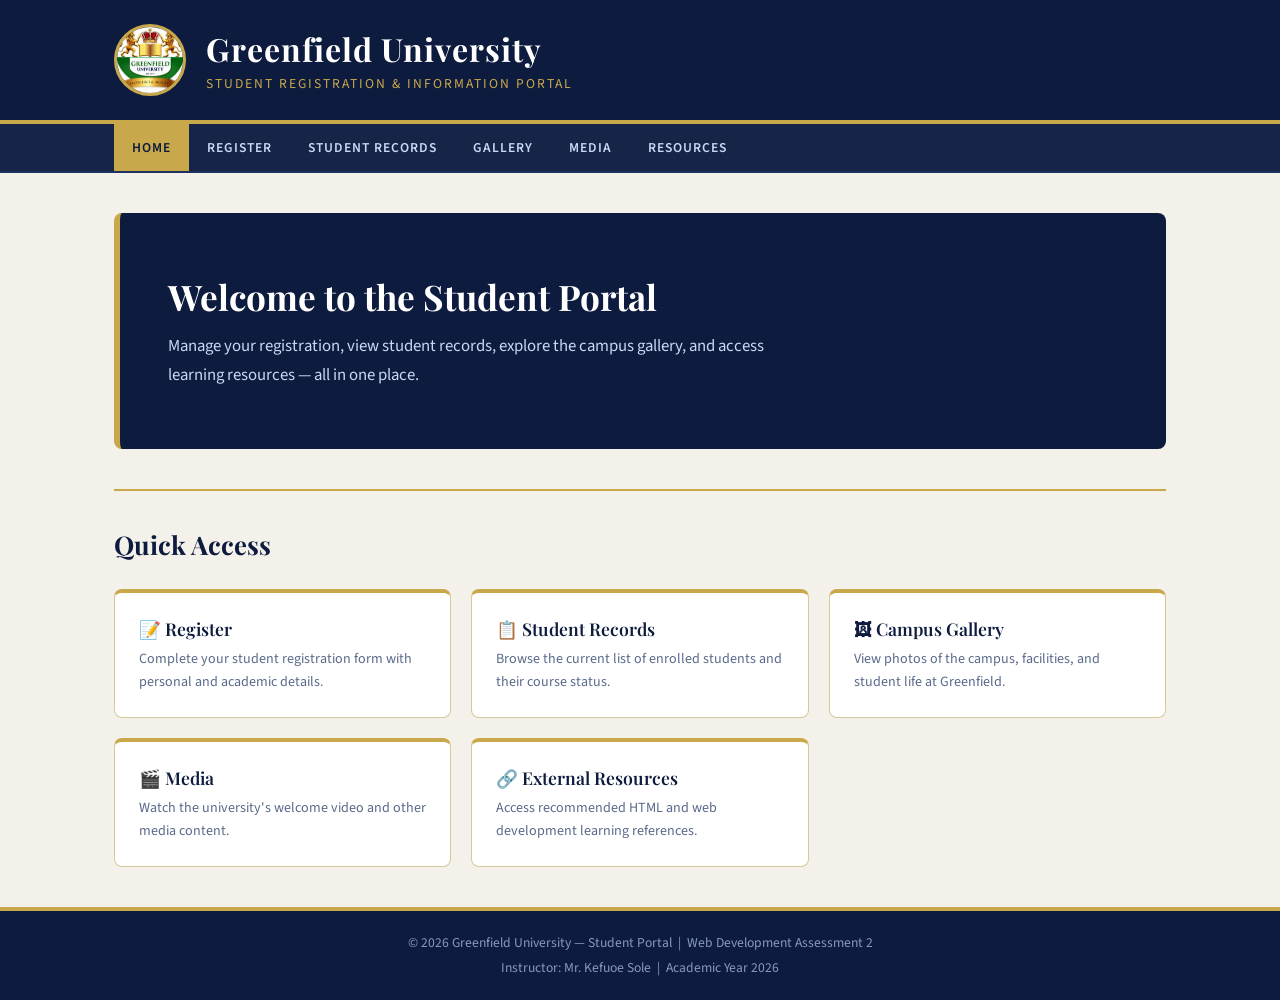
==== index.html @ 241cb066 "jksdvbsd" ====
<!DOCTYPE html>
<html lang="en">
<head>
  <meta charset="UTF-8" />
  <meta name="viewport" content="width=device-width, initial-scale=1.0" />
  <title>Home — Greenfield University Portal</title>
  <!-- Shared stylesheet -->
  <link rel="stylesheet" href="pages/style.css" />
</head>
<body>

  <!-- ===== HEADER ===== -->
  <header>
    <div class="header-inner">
    <img src="media/logo.jpg" alt="Greenfield University logo" width="72" height="72" />
    <div>
      <h1>Greenfield University</h1>
      <p>Student Registration &amp; Information Portal</p>
    </div>
  </header>

  <!-- ===== NAVIGATION ===== -->
  <nav>
    <div class="nav-inner">
    <a href="index.html"     class="active">Home</a>
    <a href="pages/register.html">Register</a>
    <a href="pages/records.html">Student Records</a>
    <a href="pages/gallery.html">Gallery</a>
    <a href="pages/media.html">Media</a>
    <a href="resources.html">Resources</a>
    </div>
  </nav>

  <!-- ===== MAIN CONTENT ===== -->
  <main>

    <!-- Hero Banner -->
    <div class="hero">
      <h2>Welcome to the Student Portal</h2>
      <p>
        Manage your registration, view student records, explore the campus
        gallery, and access learning resources — all in one place.
      </p>
    </div>

    <hr />

    <!-- Quick-access cards -->
    <h2>Quick Access</h2>
    <br />
    <div class="cards">

      <a href="register.html" class="card">
        <h3>📝 Register</h3>
        <p>Complete your student registration form with personal and academic details.</p>
      </a>

      <a href="records.html" class="card">
        <h3>📋 Student Records</h3>
        <p>Browse the current list of enrolled students and their course status.</p>
      </a>

      <a href="gallery.html" class="card">
        <h3>🖼 Campus Gallery</h3>
        <p>View photos of the campus, facilities, and student life at Greenfield.</p>
      </a>

      <a href="media.html" class="card">
        <h3>🎬 Media</h3>
        <p>Watch the university's welcome video and other media content.</p>
      </a>

      <a href="resources.html" class="card">
        <h3>🔗 External Resources</h3>
        <p>Access recommended HTML and web development learning references.</p>
      </a>

    </div>

  </main>

  <!-- ===== FOOTER ===== -->
  <footer>
    <p>&copy; 2026 Greenfield University — Student Portal &nbsp;|&nbsp; Web Development Assessment 2</p>
    <p>Instructor: Mr. Kefuoe Sole &nbsp;|&nbsp; Academic Year 2026</p>
  </footer>

</body>
</html>
---- pages/style.css ----
/* ================================================
   Greenfield University — Student Portal
   Shared Stylesheet: style.css
   ================================================ */

@import url('https://fonts.googleapis.com/css2?family=Playfair+Display:wght@700&family=Source+Sans+3:wght@300;400;600&display=swap');

/* ---- CSS Variables ---- */
:root {
  --navy:   #0d1b3e;
  --navy2:  #162447;
  --gold:   #c9a84c;
  --light:  #f4f1ea;
  --white:  #ffffff;
  --mid:    #5a6a8a;
  --border: #d4c99a;
  --green:  #155724;
  --green-bg: #d4edda;
  --red:    #721c24;
  --red-bg: #f8d7da;
}

/* ---- Reset ---- */
* {
  box-sizing: border-box;
  margin: 0;
  padding: 0;
}

body {
  font-family: 'Source Sans 3', sans-serif;
  background: var(--light);
  color: var(--navy);
}

/* ================================================
   HEADER
   ================================================ */
header {
  background: var(--navy);
  color: var(--white);
  border-bottom: 4px solid var(--gold);
}

/* Inner wrapper keeps content aligned with main & nav */
header .header-inner {
  max-width: 1100px;
  margin: 0 auto;
  padding: 24px 24px;
  display: flex;
  align-items: center;
  gap: 20px;
}

header img {
  width: 72px;
  height: 72px;
  border-radius: 50%;
  border: 3px solid var(--gold);
  object-fit: cover;
  flex-shrink: 0;
}

header h1 {
  font-family: 'Playfair Display', serif;
  font-size: 2rem;
  letter-spacing: 1px;
  color: var(--white);
}

header p {
  color: var(--gold);
  font-size: 0.85rem;
  letter-spacing: 2px;
  text-transform: uppercase;
  margin-top: 4px;
}

/* ================================================
   NAVIGATION
   ================================================ */
nav {
  background: var(--navy2);
  border-bottom: 2px solid #1e3360;
}

/* Inner wrapper aligns nav links with header & main */
nav .nav-inner {
  max-width: 1100px;
  margin: 0 auto;
  padding: 0 24px;
  display: flex;
  flex-wrap: wrap;
  gap: 0;
}

nav a {
  color: #ccd6f6;
  text-decoration: none;
  padding: 14px 18px;
  font-size: 0.85rem;
  letter-spacing: 1px;
  text-transform: uppercase;
  transition: background 0.2s, color 0.2s;
  display: inline-block;
  font-weight: 600;
}

nav a:hover,
nav a.active {
  background: var(--gold);
  color: var(--navy);
}

/* ================================================
   MAIN CONTENT AREA
   ================================================ */
main {
  max-width: 1100px;
  margin: 0 auto;
  padding: 40px 24px;
}

section {
  margin-bottom: 48px;
}

/* ---- Headings ---- */
h2 {
  font-family: 'Playfair Display', serif;
  font-size: 1.6rem;
  color: var(--navy);
  margin-bottom: 6px;
}

h3 {
  font-size: 1.1rem;
  color: var(--mid);
  font-weight: 600;
  margin-bottom: 16px;
  text-transform: uppercase;
  letter-spacing: 1px;
}

/* ---- Horizontal Rule ---- */
hr {
  border: none;
  border-top: 2px solid var(--gold);
  margin: 36px 0;
}

/* ================================================
   FORM STYLES  (register.html)
   ================================================ */
form {
  background: var(--white);
  border: 1px solid var(--border);
  border-radius: 8px;
  padding: 36px;
}

fieldset {
  border: 1px solid var(--border);
  border-radius: 6px;
  padding: 20px 24px;
  margin-bottom: 24px;
}

legend {
  font-family: 'Playfair Display', serif;
  font-size: 1rem;
  color: var(--gold);
  padding: 0 8px;
  font-weight: 700;
}

.form-row {
  display: grid;
  grid-template-columns: 1fr 1fr;
  gap: 20px;
  margin-bottom: 16px;
}

.form-group {
  display: flex;
  flex-direction: column;
  gap: 6px;
}

label {
  font-size: 0.85rem;
  font-weight: 600;
  color: var(--navy);
  letter-spacing: 0.5px;
}

input[type="text"],
input[type="email"],
input[type="password"],
input[type="number"],
input[type="date"],
input[type="file"],
select,
textarea {
  padding: 10px 14px;
  border: 1px solid #c5d0e6;
  border-radius: 5px;
  font-family: 'Source Sans 3', sans-serif;
  font-size: 0.95rem;
  color: var(--navy);
  background: #f9f9fc;
  transition: border-color 0.2s;
}

input:focus,
select:focus,
textarea:focus {
  outline: none;
  border-color: var(--gold);
  background: var(--white);
}

textarea {
  resize: vertical;
  min-height: 100px;
}

.radio-group,
.check-group {
  display: flex;
  gap: 20px;
  flex-wrap: wrap;
  margin-top: 4px;
}

.radio-group label,
.check-group label {
  display: flex;
  align-items: center;
  gap: 6px;
  font-weight: 400;
  cursor: pointer;
}

.btn-row {
  display: flex;
  gap: 12px;
  margin-top: 24px;
}

.btn {
  padding: 11px 28px;
  border: none;
  border-radius: 5px;
  font-family: 'Source Sans 3', sans-serif;
  font-size: 0.95rem;
  font-weight: 600;
  cursor: pointer;
  letter-spacing: 0.5px;
  transition: opacity 0.2s;
}

.btn-submit { background: var(--navy);  color: var(--white); }
.btn-reset  { background: #e8e0cc;      color: var(--navy);  }
.btn-save   { background: var(--gold);  color: var(--navy);  }
.btn:hover  { opacity: 0.85; }

/* ================================================
   TABLE STYLES  (records.html)
   ================================================ */
.table-wrap {
  overflow-x: auto;
}

table {
  width: 100%;
  border-collapse: collapse;
  background: var(--white);
  border: 2px solid var(--navy);
  font-size: 0.93rem;
}

thead {
  background: var(--navy);
  color: var(--white);
}

thead th {
  padding: 13px 16px;
  text-align: left;
  font-family: 'Playfair Display', serif;
  font-size: 0.95rem;
  border: 1px solid #2a3e6a;
}

tbody tr:nth-child(even) {
  background: #f0ecde;
}

tbody td {
  padding: 11px 16px;
  border: 1px solid var(--border);
  color: var(--navy);
}

.badge {
  display: inline-block;
  padding: 3px 10px;
  border-radius: 12px;
  font-size: 0.78rem;
  font-weight: 700;
  letter-spacing: 0.5px;
}

.badge-active   { background: var(--green-bg); color: var(--green); }
.badge-inactive { background: var(--red-bg);   color: var(--red);   }

/* ================================================
   IMAGE GALLERY  (gallery.html)
   ================================================ */
.image-gallery {
  display: grid;
  grid-template-columns: 1fr 1fr;
  gap: 24px;
}

.image-card {
  background: var(--white);
  border: 1px solid var(--border);
  border-radius: 8px;
  overflow: hidden;
  text-align: center;
}

.image-card img {
  width: 100%;
  height: 260px;
  object-fit: cover;
  display: block;
}

.image-card p {
  padding: 12px;
  font-size: 0.85rem;
  color: var(--mid);
  font-style: italic;
}

/* ================================================
   VIDEO  (media.html)
   ================================================ */
.video-wrap {
  background: var(--navy);
  border: 2px solid var(--border);
  border-radius: 12px;
  padding: 36px 32px;
  text-align: center;
}

.video-wrap video {
  width: 100%;
  max-width: 800px;
  border-radius: 8px;
  border: 3px solid var(--gold);
  display: block;
  margin: 0 auto;
  box-shadow: 0 8px 32px rgba(0,0,0,0.45);
}

.video-fallback {
  display: block;
  padding: 32px;
  color: #ccd6f6;
  font-style: italic;
  background: #162447;
  border-radius: 6px;
  max-width: 800px;
  margin: 0 auto;
}

.video-caption {
  margin-top: 16px;
  color: var(--gold);
  font-size: 0.95rem;
  letter-spacing: 1px;
  text-transform: uppercase;
  font-weight: 600;
}

/* Info text below video wrap */
.video-info {
  margin-top: 24px;
  color: var(--navy);
  font-size: 0.97rem;
  line-height: 1.7;
}

/* ================================================
   IFRAME  (resources.html)
   ================================================ */
.frame-wrap {
  background: var(--white);
  border: 1px solid var(--border);
  border-radius: 8px;
  padding: 16px;
}

iframe {
  width: 100%;
  height: 480px;
  border: 2px solid var(--navy);
  border-radius: 6px;
  display: block;
}

.frame-note {
  margin-top: 10px;
  color: var(--mid);
  font-size: 0.85rem;
  text-align: center;
}

/* ================================================
   HOME PAGE HERO  (index.html)
   ================================================ */
.hero {
  background: var(--navy);
  color: var(--white);
  padding: 60px 48px;
  border-radius: 8px;
  margin-bottom: 40px;
  border-left: 6px solid var(--gold);
}

.hero h2 {
  font-family: 'Playfair Display', serif;
  font-size: 2.2rem;
  color: var(--white);
  margin-bottom: 12px;
}

.hero p {
  font-size: 1.05rem;
  color: #ccd6f6;
  max-width: 600px;
  line-height: 1.7;
}

.cards {
  display: grid;
  grid-template-columns: repeat(3, 1fr);
  gap: 20px;
}

.card {
  background: var(--white);
  border: 1px solid var(--border);
  border-top: 4px solid var(--gold);
  border-radius: 8px;
  padding: 24px;
  text-decoration: none;
  color: var(--navy);
  transition: box-shadow 0.2s, transform 0.2s;
  display: block;
}

.card:hover {
  box-shadow: 0 6px 24px rgba(13,27,62,0.12);
  transform: translateY(-3px);
}

.card h3 {
  font-family: 'Playfair Display', serif;
  font-size: 1.1rem;
  color: var(--navy);
  margin-bottom: 8px;
  text-transform: none;
  letter-spacing: 0;
}

.card p {
  font-size: 0.88rem;
  color: var(--mid);
  line-height: 1.6;
}

/* ================================================
   FOOTER
   ================================================ */
footer {
  background: var(--navy);
  color: #8899bb;
  text-align: center;
  padding: 20px;
  font-size: 0.85rem;
  border-top: 4px solid var(--gold);
  line-height: 1.8;
}

/* ================================================
   RESPONSIVE — TABLET  (max-width: 768px)
   ================================================ */
@media (max-width: 768px) {

  /* --- Header --- */
  header .header-inner {
    padding: 16px;
    gap: 14px;
  }

  header h1 {
    font-size: 1.4rem;
    letter-spacing: 0.5px;
  }

  header p {
    font-size: 0.75rem;
    letter-spacing: 1px;
  }

  header img {
    width: 54px;
    height: 54px;
  }

  /* --- Navigation: wrap links into a tighter grid --- */
  nav .nav-inner {
    padding: 0 8px;
  }

  nav a {
    padding: 11px 12px;
    font-size: 0.78rem;
    letter-spacing: 0.5px;
  }

  /* --- Main padding --- */
  main {
    padding: 24px 16px;
  }

  /* --- Headings --- */
  h2 {
    font-size: 1.35rem;
  }

  h3 {
    font-size: 0.95rem;
  }

  /* --- Form --- */
  form {
    padding: 20px 16px;
  }

  fieldset {
    padding: 16px 14px;
  }

  /* Two-column form rows become single column */
  .form-row {
    grid-template-columns: 1fr;
    gap: 14px;
  }

  /* Buttons stack on small screens */
  .btn-row {
    flex-direction: column;
    gap: 10px;
  }

  .btn {
    width: 100%;
    text-align: center;
    padding: 13px 20px;
  }

  /* --- Table: allow horizontal scroll --- */
  .table-wrap {
    overflow-x: auto;
    -webkit-overflow-scrolling: touch;
  }

  table {
    font-size: 0.82rem;
    min-width: 560px;
  }

  thead th,
  tbody td {
    padding: 9px 10px;
  }

  /* --- Image gallery: single column --- */
  .image-gallery {
    grid-template-columns: 1fr;
    gap: 16px;
  }

  .image-card img {
    height: 200px;
  }

  /* --- Video --- */
  .video-wrap {
    padding: 20px 14px;
  }

  .video-caption {
    font-size: 0.82rem;
  }

  /* --- iFrame: shorter height on tablet --- */
  iframe {
    height: 340px;
  }

  /* --- Hero section --- */
  .hero {
    padding: 36px 20px;
  }

  .hero h2 {
    font-size: 1.6rem;
  }

  .hero p {
    font-size: 0.95rem;
  }

  /* --- Cards: two columns on tablet --- */
  .cards {
    grid-template-columns: 1fr 1fr;
    gap: 14px;
  }

  /* --- Footer --- */
  footer {
    font-size: 0.78rem;
    padding: 16px 12px;
  }
}

/* ================================================
   RESPONSIVE — MOBILE  (max-width: 480px)
   ================================================ */
@media (max-width: 480px) {

  /* --- Header: stack logo above text on very small screens --- */
  header .header-inner {
    flex-direction: column;
    align-items: flex-start;
    padding: 14px 14px;
    gap: 10px;
  }

  header h1 {
    font-size: 1.2rem;
  }

  header p {
    font-size: 0.7rem;
  }

  header img {
    width: 48px;
    height: 48px;
  }

  /* --- Navigation: all links same width, wrap to new rows --- */
  nav .nav-inner {
    padding: 0;
  }

  nav a {
    flex: 1 1 33%;
    text-align: center;
    padding: 10px 6px;
    font-size: 0.72rem;
    letter-spacing: 0;
    border-bottom: 1px solid #1e3360;
  }

  /* --- Main --- */
  main {
    padding: 18px 12px;
  }

  h2 {
    font-size: 1.2rem;
  }

  h3 {
    font-size: 0.88rem;
  }

  /* --- Form fields full width, larger touch targets --- */
  input[type="text"],
  input[type="email"],
  input[type="password"],
  input[type="number"],
  input[type="date"],
  input[type="file"],
  select,
  textarea {
    font-size: 1rem;
    padding: 12px 12px;
  }

  /* --- Radio and checkbox labels wrap nicely --- */
  .radio-group,
  .check-group {
    flex-direction: column;
    gap: 10px;
  }

  /* --- Table font smaller, still scrollable --- */
  table {
    font-size: 0.78rem;
    min-width: 480px;
  }

  /* --- Image card: full width, shorter image --- */
  .image-card img {
    height: 170px;
  }

  /* --- Video wrap tighter --- */
  .video-wrap {
    padding: 14px 10px;
    border-radius: 8px;
  }

  /* --- iFrame: shorter on mobile --- */
  iframe {
    height: 260px;
  }

  /* --- Hero --- */
  .hero {
    padding: 24px 14px;
    border-left-width: 4px;
  }

  .hero h2 {
    font-size: 1.3rem;
  }

  .hero p {
    font-size: 0.9rem;
  }

  /* --- Cards: single column on mobile --- */
  .cards {
    grid-template-columns: 1fr;
    gap: 12px;
  }

  .card {
    padding: 18px 16px;
  }

  /* --- HR spacing --- */
  hr {
    margin: 24px 0;
  }

  /* --- Footer stacked --- */
  footer {
    font-size: 0.75rem;
    padding: 14px 10px;
    line-height: 2;
  }
}
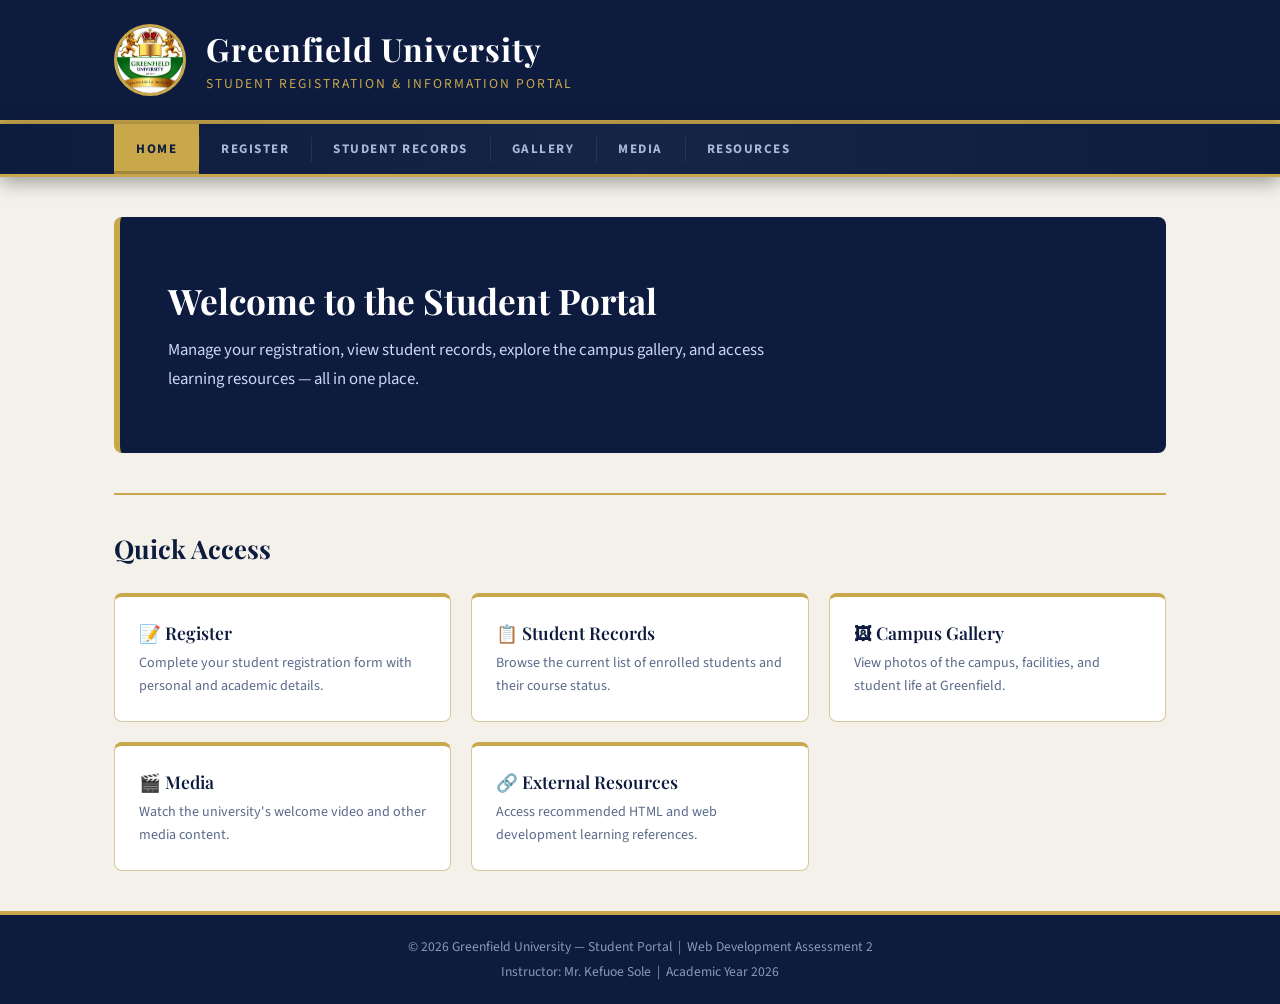
==== commit b2d960e2: "mcv" ====
--- a/index.html
+++ b/index.html
@@ -50,27 +50,27 @@
     <br />
     <div class="cards">
 
-      <a href="register.html" class="card">
+      <a href="pages/register.html" class="card">
         <h3>📝 Register</h3>
         <p>Complete your student registration form with personal and academic details.</p>
       </a>
 
-      <a href="records.html" class="card">
+      <a href="pages/records.html" class="card">
         <h3>📋 Student Records</h3>
         <p>Browse the current list of enrolled students and their course status.</p>
       </a>
 
-      <a href="gallery.html" class="card">
+      <a href="pages/gallery.html" class="card">
         <h3>🖼 Campus Gallery</h3>
         <p>View photos of the campus, facilities, and student life at Greenfield.</p>
       </a>
 
-      <a href="media.html" class="card">
+      <a href="pages/media.html" class="card">
         <h3>🎬 Media</h3>
         <p>Watch the university's welcome video and other media content.</p>
       </a>
 
-      <a href="resources.html" class="card">
+      <a href="pages/resources.html" class="card">
         <h3>🔗 External Resources</h3>
         <p>Access recommended HTML and web development learning references.</p>
       </a>
--- a/pages/style.css
+++ b/pages/style.css
@@ -80,8 +80,12 @@
    NAVIGATION
    ================================================ */
 nav {
-  background: var(--navy2);
-  border-bottom: 2px solid #1e3360;
+  background: linear-gradient(90deg, #0d1b3e 0%, #162447 50%, #0d1b3e 100%);
+  border-bottom: 3px solid var(--gold);
+  position: sticky;
+  top: 0;
+  z-index: 100;
+  box-shadow: 0 4px 20px rgba(0, 0, 0, 0.4);
 }
 
 /* Inner wrapper aligns nav links with header & main */
@@ -92,24 +96,79 @@
   display: flex;
   flex-wrap: wrap;
   gap: 0;
-}
-
+  align-items: stretch;
+}
+
+/* Each nav link */
 nav a {
-  color: #ccd6f6;
+  color: #a8b8d8;
   text-decoration: none;
-  padding: 14px 18px;
-  font-size: 0.85rem;
-  letter-spacing: 1px;
+  padding: 16px 22px;
+  font-size: 0.82rem;
+  letter-spacing: 1.5px;
   text-transform: uppercase;
-  transition: background 0.2s, color 0.2s;
-  display: inline-block;
-  font-weight: 600;
-}
-
-nav a:hover,
+  font-weight: 700;
+  display: inline-flex;
+  align-items: center;
+  gap: 7px;
+  position: relative;
+  transition: color 0.25s;
+}
+
+/* Animated gold underline bar on hover */
+nav a::after {
+  content: '';
+  position: absolute;
+  bottom: 0;
+  left: 50%;
+  transform: translateX(-50%) scaleX(0);
+  width: 80%;
+  height: 3px;
+  background: var(--gold);
+  border-radius: 3px 3px 0 0;
+  transition: transform 0.25s ease;
+}
+
+nav a:hover {
+  color: var(--white);
+}
+
+nav a:hover::after {
+  transform: translateX(-50%) scaleX(1);
+}
+
+/* Active link — gold pill style */
 nav a.active {
+  color: var(--navy);
   background: var(--gold);
-  color: var(--navy);
+  border-radius: 0;
+  box-shadow: inset 0 -3px 0 rgba(0,0,0,0.2);
+}
+
+nav a.active::after {
+  display: none;
+}
+
+/* Thin vertical divider between links */
+nav a + a::before {
+  content: '';
+  position: absolute;
+  left: 0;
+  top: 25%;
+  height: 50%;
+  width: 1px;
+  background: rgba(255, 255, 255, 0.08);
+}
+
+/* Glow pulse on the active link */
+@keyframes gold-pulse {
+  0%   { box-shadow: inset 0 -3px 0 rgba(0,0,0,0.2), 0 0 0 0 rgba(201,168,76,0.0); }
+  50%  { box-shadow: inset 0 -3px 0 rgba(0,0,0,0.2), 0 0 12px 3px rgba(201,168,76,0.25); }
+  100% { box-shadow: inset 0 -3px 0 rgba(0,0,0,0.2), 0 0 0 0 rgba(201,168,76,0.0); }
+}
+
+nav a.active {
+  animation: gold-pulse 2.8s ease-in-out infinite;
 }
 
 /* ================================================
@@ -244,26 +303,74 @@
 
 .btn-row {
   display: flex;
-  gap: 12px;
-  margin-top: 24px;
+  flex-wrap: wrap;
+  gap: 14px;
+  margin-top: 28px;
+  padding-top: 20px;
+  border-top: 1px solid var(--border);
 }
 
 .btn {
-  padding: 11px 28px;
-  border: none;
-  border-radius: 5px;
+  padding: 13px 32px;
+  border: 2px solid transparent;
+  border-radius: 6px;
   font-family: 'Source Sans 3', sans-serif;
   font-size: 0.95rem;
-  font-weight: 600;
+  font-weight: 700;
   cursor: pointer;
-  letter-spacing: 0.5px;
-  transition: opacity 0.2s;
-}
-
-.btn-submit { background: var(--navy);  color: var(--white); }
-.btn-reset  { background: #e8e0cc;      color: var(--navy);  }
-.btn-save   { background: var(--gold);  color: var(--navy);  }
-.btn:hover  { opacity: 0.85; }
+  letter-spacing: 0.8px;
+  text-transform: uppercase;
+  transition: background 0.2s, color 0.2s, border-color 0.2s, box-shadow 0.2s, transform 0.1s;
+  display: inline-flex;
+  align-items: center;
+  gap: 8px;
+}
+
+/* Submit — solid navy, gold border on hover */
+.btn-submit {
+  background: var(--navy);
+  color: var(--white);
+  border-color: var(--navy);
+  box-shadow: 0 3px 10px rgba(13,27,62,0.25);
+}
+
+.btn-submit:hover {
+  background: #1a2f6e;
+  border-color: var(--gold);
+  box-shadow: 0 5px 16px rgba(13,27,62,0.35);
+  transform: translateY(-1px);
+}
+
+.btn-submit:active {
+  transform: translateY(0);
+  box-shadow: none;
+}
+
+/* Reset — outlined style */
+.btn-reset {
+  background: transparent;
+  color: var(--navy);
+  border-color: var(--border);
+}
+
+.btn-reset:hover {
+  background: #ede8d8;
+  border-color: var(--mid);
+}
+
+/* Save Draft — gold accent */
+.btn-save {
+  background: var(--gold);
+  color: var(--navy);
+  border-color: var(--gold);
+}
+
+.btn-save:hover {
+  background: #b8933e;
+  border-color: #b8933e;
+  color: var(--white);
+  transform: translateY(-1px);
+}
 
 /* ================================================
    TABLE STYLES  (records.html)
@@ -571,8 +678,8 @@
 
   .btn {
     width: 100%;
-    text-align: center;
-    padding: 13px 20px;
+    justify-content: center;
+    padding: 14px 20px;
   }
 
   /* --- Table: allow horizontal scroll --- */
@@ -674,11 +781,25 @@
 
   nav a {
     flex: 1 1 33%;
+    justify-content: center;
     text-align: center;
-    padding: 10px 6px;
+    padding: 12px 6px;
     font-size: 0.72rem;
-    letter-spacing: 0;
+    letter-spacing: 0.5px;
     border-bottom: 1px solid #1e3360;
+  }
+
+  /* Hide the divider lines on mobile — borders handle separation */
+  nav a + a::before {
+    display: none;
+  }
+
+  nav a::after {
+    display: none;
+  }
+
+  nav a.active {
+    animation: none;
   }
 
   /* --- Main --- */
